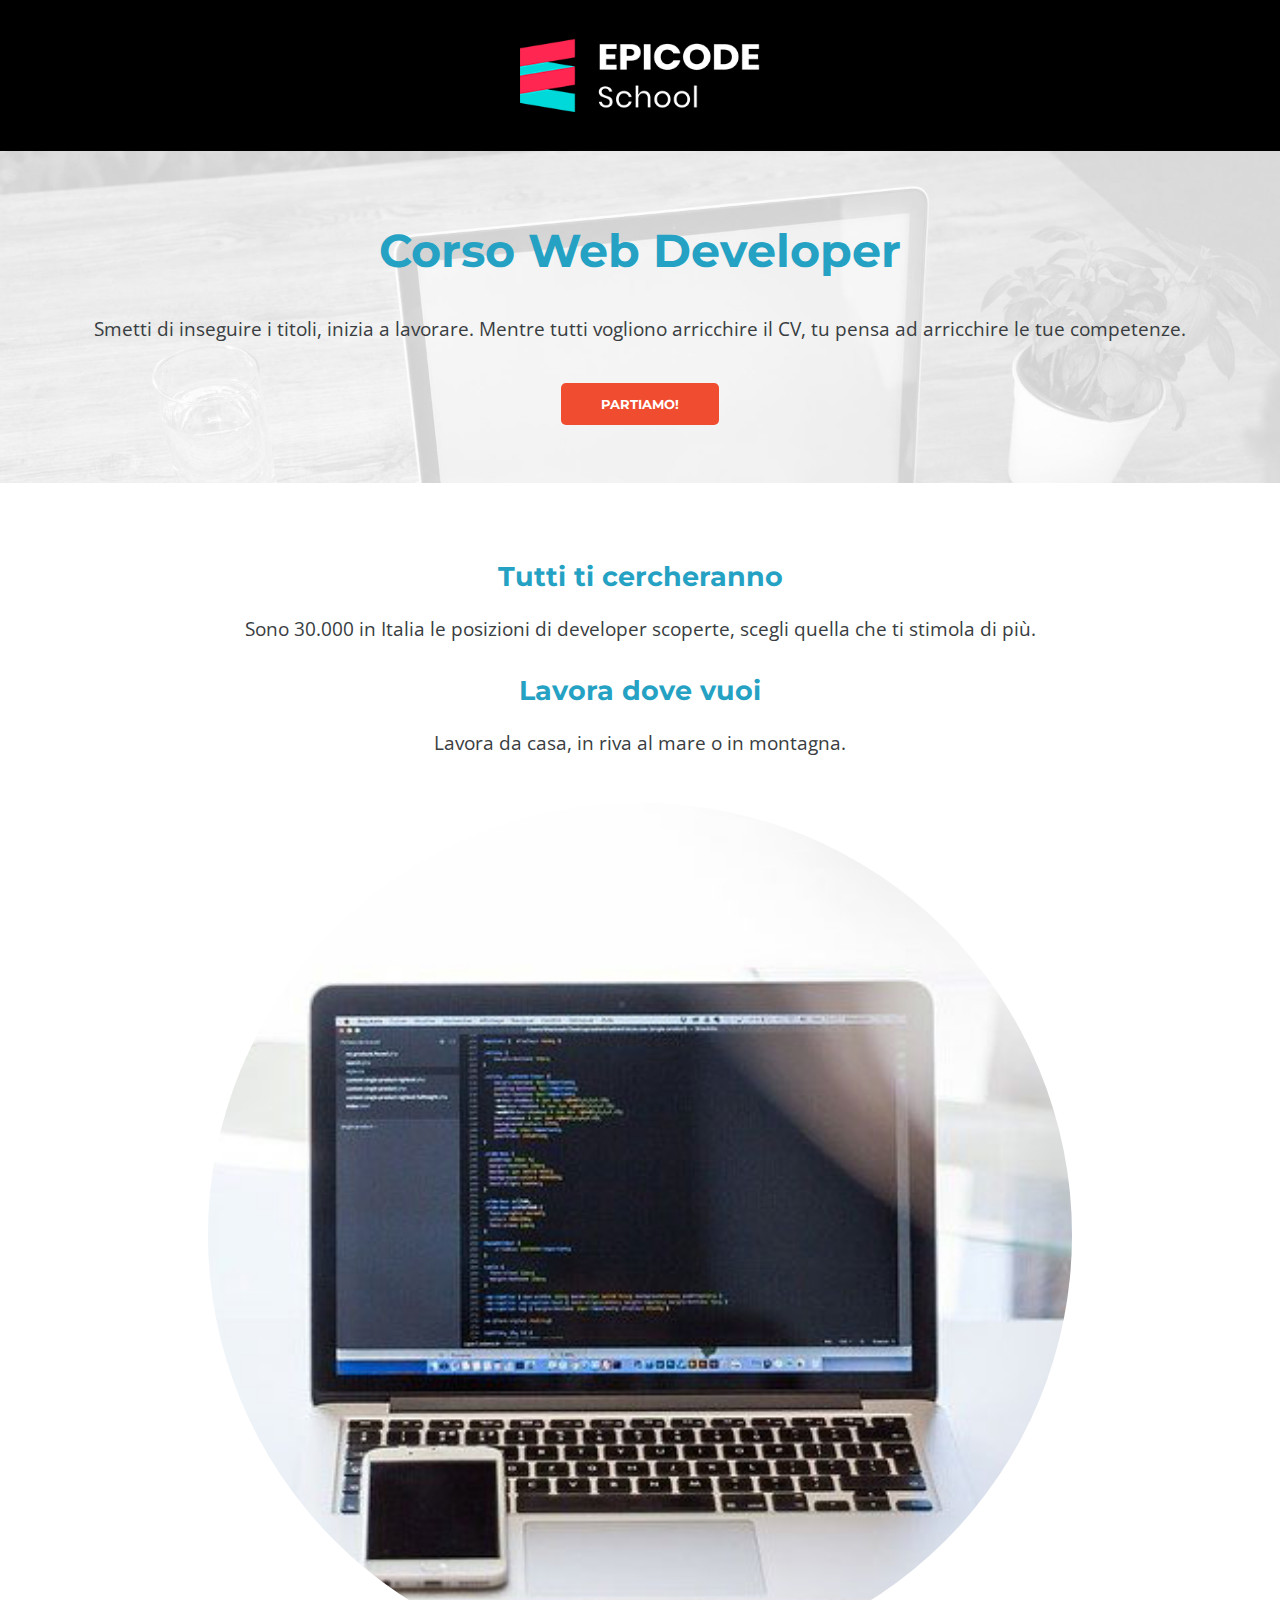
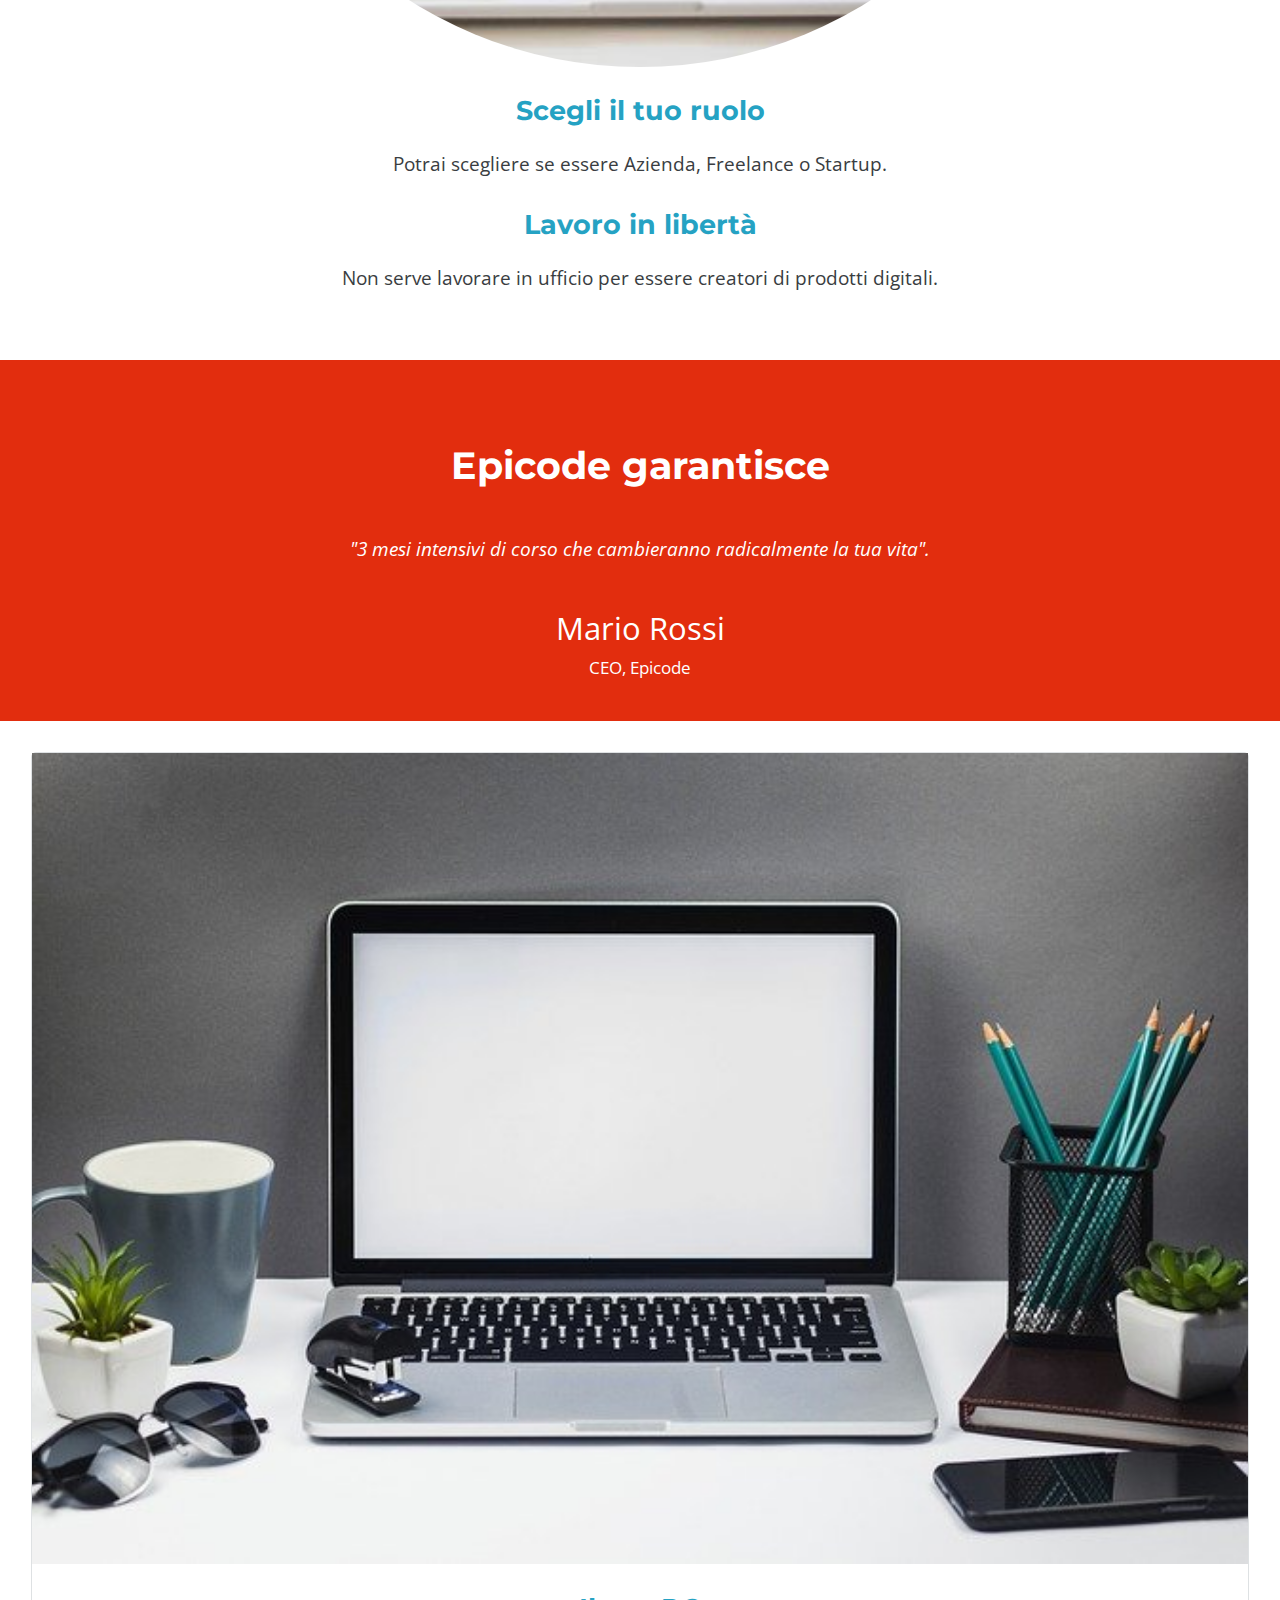
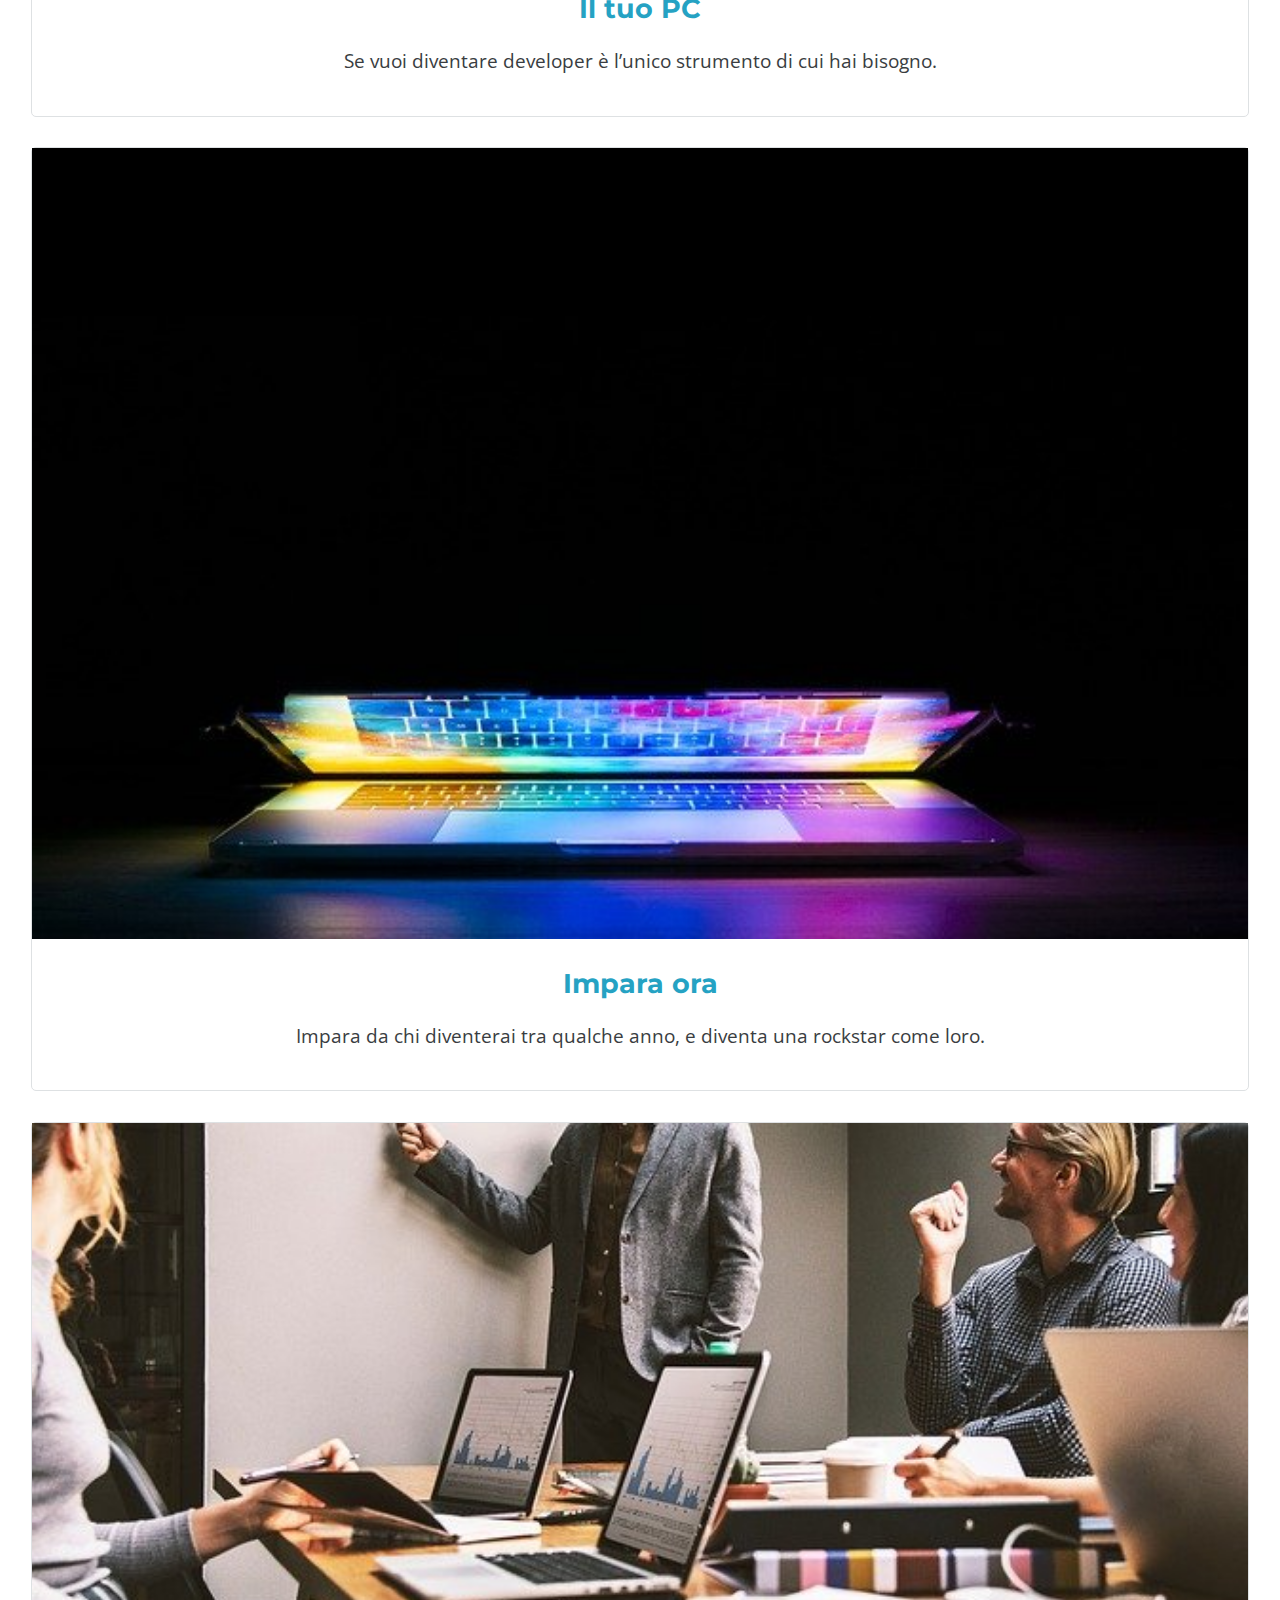
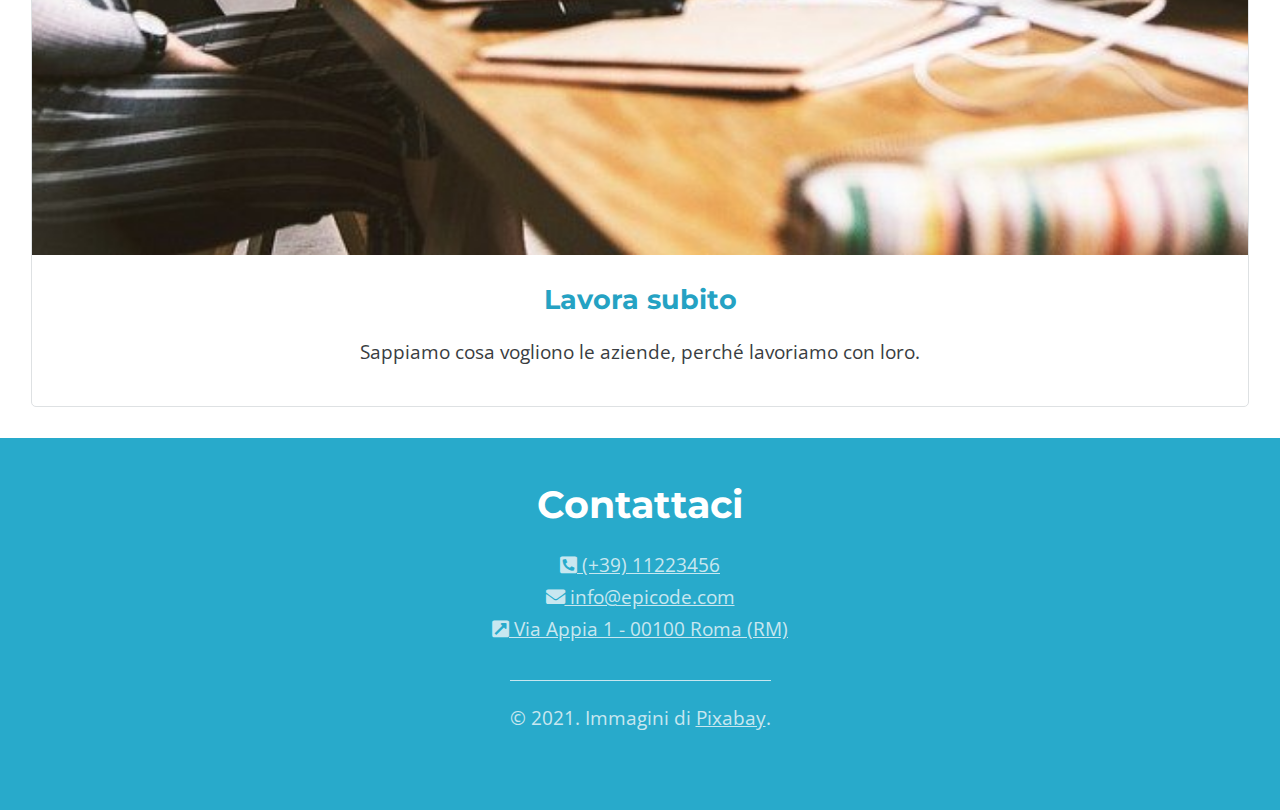
==== index-desktop.html @ 31657b8f "creating desktop version" ====
<!DOCTYPE html>
<html lang="en">
   <head>
      <meta charset="UTF-8" />
      <meta name="viewport" content="width=device-width, initial-scale=1.0" />
      <title>Corso Web Developer - Epicode school</title>
      <meta
         name="description"
         content="Da zero a Epicode con i corsi completi per diventare uno sviluppatore professionista in 3 mesi."
      />
      <link rel="stylesheet" href="css/reset.css" />
      <link
         rel="stylesheet"
         href="https://cdnjs.cloudflare.com/ajax/libs/font-awesome/5.15.4/css/all.min.css"
         integrity="sha512-1ycn6IcaQQ40/MKBW2W4Rhis/DbILU74C1vSrLJxCq57o941Ym01SwNsOMqvEBFlcgUa6xLiPY/NS5R+E6ztJQ=="
         crossorigin="anonymous"
         referrerpolicy="no-referrer"
      />
      <link rel="stylesheet" href="css/style-desktop.css" />
   </head>
   <body>
      <header>
         <img src="images/logo.png" alt="img-logo" />
         <div class="container-header">
            <h1>Corso Web Developer</h1>
            <p>
               Smetti di inseguire i titoli, inizia a lavorare. Mentre tutti
               vogliono arricchire il CV, tu pensa ad arricchire le tue
               competenze.
            </p>
            <button>PARTIAMO!</button>
         </div>
      </header>
      <main>
         <div class="container-main">
            <h2>Tutti ti cercheranno</h2>
            <p>
               Sono 30.000 in Italia le posizioni di developer scoperte, scegli
               quella che ti stimola di più.
            </p>
            <h2>Lavora dove vuoi</h2>
            <p>Lavora da casa, in riva al mare o in montagna.</p>
            <img src="images/notebook.jpg" alt="image-of-a-notebook" />
            <h2>Scegli il tuo ruolo</h2>
            <p>Potrai scegliere se essere Azienda, Freelance o Startup.</p>
            <h2>Lavoro in libertà</h2>
            <p>
               Non serve lavorare in ufficio per essere creatori di prodotti
               digitali.
            </p>
         </div>
         <div class="container-testimonial">
            <h3>Epicode garantisce</h3>
            <p>
               <i
                  >"3 mesi intensivi di corso che cambieranno radicalmente la
                  tua vita".</i
               >
            </p>
            <div class="container-testimonial-ceo">
               <p class="text-testimonial">Mario Rossi</p>
               <p>CEO, Epicode</p>
            </div>
         </div>
         <div class="content">
            <img src="images/foto1.jpg" alt="picture-of-a-notebook-1" />
            <h2>Il tuo PC</h2>
            <p>
               Se vuoi diventare developer è l’unico strumento di cui hai
               bisogno.
            </p>
         </div>
         <div class="content">
            <img src="images/foto2.jpg" alt="picture-of-a-notebook-2" />
            <h2>Impara ora</h2>
            <p>
               Impara da chi diventerai tra qualche anno, e diventa una rockstar
               come loro.
            </p>
         </div>
         <div class="content">
            <img src="images/foto3.jpg" alt="picture-of-a-notebook-3" />
            <h2>Lavora subito</h2>
            <p>Sappiamo cosa vogliono le aziende, perché lavoriamo con loro.</p>
         </div>
      </main>
      <footer>
         <h3>Contattaci</h3>

         <a href="tel:+3911223456"
            ><i class="fas fa-phone-square-alt"></i> (+39) 11223456</a
         ><br />
         <a href="mailto:info@epicode.com"
            ><i class="fas fa-envelope"></i> info@epicode.com</a
         ><br />
         <a
            href="https://www.google.com/maps/search/?api=1&query==Via+Appia+1+-+00100+Roma+(RM)"
            ><i class="fas fa-external-link-square-alt"></i> Via Appia 1 - 00100
            Roma (RM)
         </a>
         <div>
            <p>&copy; 2021. Immagini di <a href="#">Pixabay</a>.</p>
         </div>
      </footer>
   </body>
</html>
---- css/style-desktop.css ----
/* Your styles here */
@import url("https://fonts.googleapis.com/css2?family=Montserrat:wght@700&family=Open+Sans:wght@300;400;700&display=swap");

/* font-family: 'Montserrat', sans-serif;
font-family: 'Open Sans', sans-serif; */

body {
   color: #393d41;
   font-size: 1.2em;
   font-family: "Open Sans", sans-serif;
   line-height: 1.65;
   text-align: center;
}

h1,
h2,
h3,
h4,
h5,
h6 {
   color: #25a2c3;
   font-family: "Montserrat", sans-serif;
   font-weight: bold;
   line-height: 1.5;
}

i {
   font-style: italic;
}

button {
   color: #fff;
   background-color: #f04c2f;
   border-radius: 5px;
   font-family: "Montserrat", sans-serif;
   font-weight: bold;
   padding: 1em 3em;
   border: 0;
   cursor: pointer;
}

header {
   width: 100%;
   background-color: #000;
}

header img {
   display: block;
   width: 50%;
   max-width: 240px;
   padding: 2em;
   margin-left: auto;
   margin-right: auto;
}

.container-header {
   background-image: url("/images/banner.jpg");
   text-align: center;
   padding: 1em 1em 3em 1em;
   background-size: cover;
}

.container-header h1 {
   padding: 1em 1.4em 0.6em;
   /* line-height: 1; */
}

.container-header p {
   margin-bottom: 2em;
}

h1 {
   font-size: 2.4em;
}

h2 {
   font-size: 1.4em;
   margin: 0.6em auto;
}

h3 {
   font-size: 2em;
   color: #fff;
}

.container-main {
   text-align: center;
   padding: 3em 1.2em;
}

.container-main p {
   padding-bottom: 0.5em;
}

.container-main img {
   border-radius: 50%;
   width: 70%;
   margin-top: 1.8em;
}

.container-testimonial {
   text-align: center;
   background-color: #e22d0e;
   color: #fff;
}

.container-testimonial h3 {
   color: #fff;
   padding: 2em 0 1em;
}

.container-testimonial-ceo {
   padding: 2em;
}

.text-testimonial {
   font-size: 1.6em;
}

.container-testimonial-ceo p:last-child {
   font-size: 0.9em;
}

.content {
   margin: 1.6em;
   text-align: center;
   border: 1px solid #dee1e3;
   padding-bottom: 2em;
   border-radius: 5px;
}

.content p {
   padding: 0 1.6em;
}

.content img {
   width: 100%;
}

footer {
   color: #c8e7f0;
   background-color: hsl(192.15deg 67.08% 47.65%);
   text-align: center;
   padding: 2em 0 4em 0;
}

footer h3 {
   color: #fff;
   margin-bottom: 0.4em;
}

footer a {
   color: #c8e7f0;
}

footer div {
   /* padding: 1.2em auto 2em auto; */
   margin-top: 3em;
}

footer div p {
   border-top: 1px solid #c8e7f0;
   padding-top: 1.2em;
   text-align: left;
   display: inline;
}
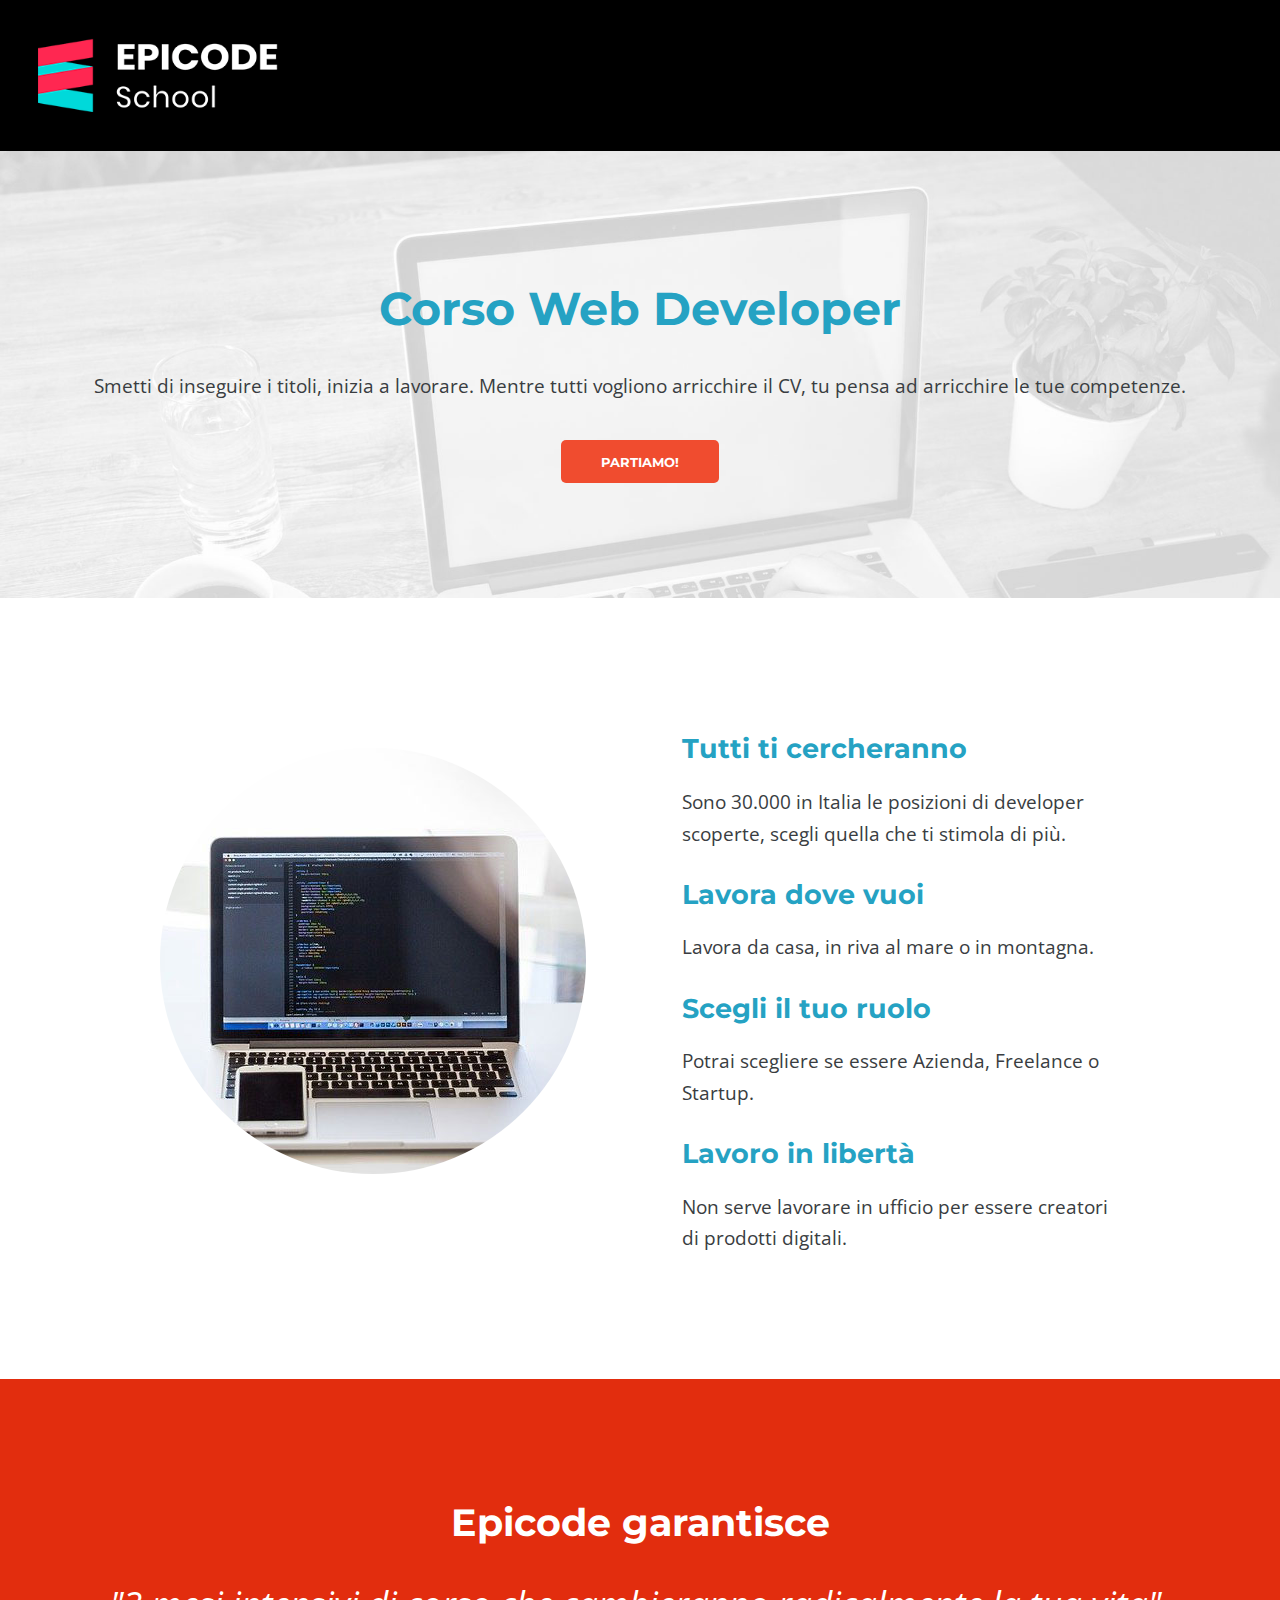
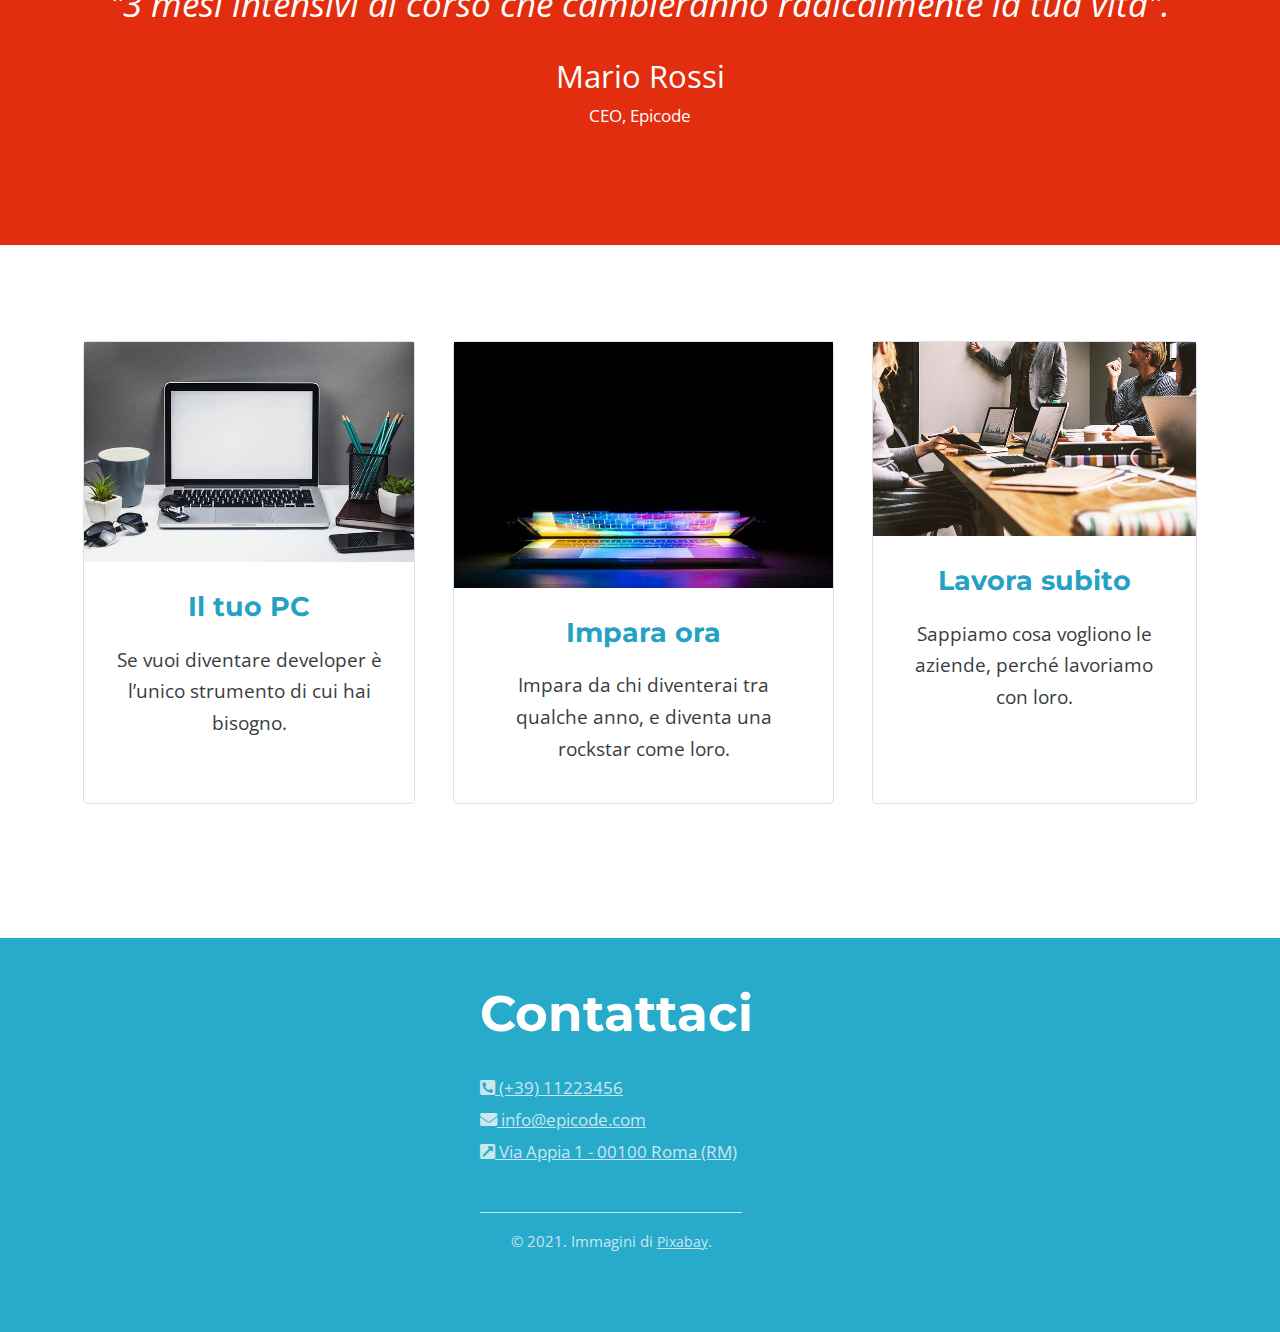
==== commit 022c5673: "desktop version finished" ====
--- a/index-desktop.html
+++ b/index-desktop.html
@@ -33,21 +33,26 @@
       </header>
       <main>
          <div class="container-main">
-            <h2>Tutti ti cercheranno</h2>
-            <p>
-               Sono 30.000 in Italia le posizioni di developer scoperte, scegli
-               quella che ti stimola di più.
-            </p>
-            <h2>Lavora dove vuoi</h2>
-            <p>Lavora da casa, in riva al mare o in montagna.</p>
-            <img src="images/notebook.jpg" alt="image-of-a-notebook" />
-            <h2>Scegli il tuo ruolo</h2>
-            <p>Potrai scegliere se essere Azienda, Freelance o Startup.</p>
-            <h2>Lavoro in libertà</h2>
-            <p>
-               Non serve lavorare in ufficio per essere creatori di prodotti
-               digitali.
-            </p>
+            <div class="img-main">
+               <img src="images/notebook.jpg" alt="image-of-a-notebook" />
+            </div>
+            <div class="container-main-content">
+               <h2>Tutti ti cercheranno</h2>
+               <p>
+                  Sono 30.000 in Italia le posizioni di developer scoperte,
+                  scegli quella che ti stimola di più.
+               </p>
+               <h2>Lavora dove vuoi</h2>
+               <p>Lavora da casa, in riva al mare o in montagna.</p>
+
+               <h2>Scegli il tuo ruolo</h2>
+               <p>Potrai scegliere se essere Azienda, Freelance o Startup.</p>
+               <h2>Lavoro in libertà</h2>
+               <p>
+                  Non serve lavorare in ufficio per essere creatori di prodotti
+                  digitali.
+               </p>
+            </div>
          </div>
          <div class="container-testimonial">
             <h3>Epicode garantisce</h3>
@@ -62,44 +67,51 @@
                <p>CEO, Epicode</p>
             </div>
          </div>
-         <div class="content">
-            <img src="images/foto1.jpg" alt="picture-of-a-notebook-1" />
-            <h2>Il tuo PC</h2>
-            <p>
-               Se vuoi diventare developer è l’unico strumento di cui hai
-               bisogno.
-            </p>
-         </div>
-         <div class="content">
-            <img src="images/foto2.jpg" alt="picture-of-a-notebook-2" />
-            <h2>Impara ora</h2>
-            <p>
-               Impara da chi diventerai tra qualche anno, e diventa una rockstar
-               come loro.
-            </p>
-         </div>
-         <div class="content">
-            <img src="images/foto3.jpg" alt="picture-of-a-notebook-3" />
-            <h2>Lavora subito</h2>
-            <p>Sappiamo cosa vogliono le aziende, perché lavoriamo con loro.</p>
+         <div class="container-content">
+            <div class="content">
+               <img src="images/foto1.jpg" alt="picture-of-a-notebook-1" />
+               <h2>Il tuo PC</h2>
+               <p>
+                  Se vuoi diventare developer è l’unico strumento di cui hai
+                  bisogno.
+               </p>
+            </div>
+            <div class="content">
+               <img src="images/foto2.jpg" alt="picture-of-a-notebook-2" />
+               <h2>Impara ora</h2>
+               <p>
+                  Impara da chi diventerai tra qualche anno, e diventa una
+                  rockstar come loro.
+               </p>
+            </div>
+            <div class="content">
+               <img src="images/foto3.jpg" alt="picture-of-a-notebook-3" />
+               <h2>Lavora subito</h2>
+               <p>
+                  Sappiamo cosa vogliono le aziende, perché lavoriamo con loro.
+               </p>
+            </div>
          </div>
       </main>
       <footer>
-         <h3>Contattaci</h3>
-
-         <a href="tel:+3911223456"
-            ><i class="fas fa-phone-square-alt"></i> (+39) 11223456</a
-         ><br />
-         <a href="mailto:info@epicode.com"
-            ><i class="fas fa-envelope"></i> info@epicode.com</a
-         ><br />
-         <a
-            href="https://www.google.com/maps/search/?api=1&query==Via+Appia+1+-+00100+Roma+(RM)"
-            ><i class="fas fa-external-link-square-alt"></i> Via Appia 1 - 00100
-            Roma (RM)
-         </a>
-         <div>
-            <p>&copy; 2021. Immagini di <a href="#">Pixabay</a>.</p>
+         <div class="footer">
+            <h3>Contattaci</h3>
+            <div class="container-footer">
+               <a href="tel:+3911223456"
+                  ><i class="fas fa-phone-square-alt"></i> (+39) 11223456</a
+               ><br />
+               <a href="mailto:info@epicode.com"
+                  ><i class="fas fa-envelope"></i> info@epicode.com</a
+               ><br />
+               <a
+                  href="https://www.google.com/maps/search/?api=1&query==Via+Appia+1+-+00100+Roma+(RM)"
+                  ><i class="fas fa-external-link-square-alt"></i> Via Appia 1 -
+                  00100 Roma (RM)
+               </a>
+            </div>
+            <div class="footer-credits">
+               <p>&copy; 2021. Immagini di <a href="#">Pixabay</a>.</p>
+            </div>
          </div>
       </footer>
    </body>
--- a/css/style-desktop.css
+++ b/css/style-desktop.css
@@ -49,15 +49,15 @@
    width: 50%;
    max-width: 240px;
    padding: 2em;
-   margin-left: auto;
-   margin-right: auto;
+   margin-left: 0;
 }
 
 .container-header {
    background-image: url("/images/banner.jpg");
    text-align: center;
-   padding: 1em 1em 3em 1em;
    background-size: cover;
+   height: 100%;
+   padding: 4em 0 6em;
 }
 
 .container-header h1 {
@@ -85,7 +85,16 @@
 
 .container-main {
    text-align: center;
-   padding: 3em 1.2em;
+   padding: 6em 1.2em;
+   display: flex;
+   margin-right: auto;
+   margin-left: auto;
+   width: 75%;
+}
+
+.container-main-content {
+   text-align: left;
+   padding-left: 5em;
 }
 
 .container-main p {
@@ -94,7 +103,6 @@
 
 .container-main img {
    border-radius: 50%;
-   width: 70%;
    margin-top: 1.8em;
 }
 
@@ -104,13 +112,17 @@
    color: #fff;
 }
 
+.container-testimonial i {
+   font-size: 1.8em;
+}
+
 .container-testimonial h3 {
    color: #fff;
-   padding: 2em 0 1em;
+   padding: 3em 0 0.6em;
 }
 
 .container-testimonial-ceo {
-   padding: 2em;
+   padding: 1em 0 6em;
 }
 
 .text-testimonial {
@@ -121,8 +133,14 @@
    font-size: 0.9em;
 }
 
+.container-content {
+   display: flex;
+   width: 90%;
+   margin: 4em auto 6em;
+}
+
 .content {
-   margin: 1.6em;
+   margin: 1em;
    text-align: center;
    border: 1px solid #dee1e3;
    padding-bottom: 2em;
@@ -140,27 +158,45 @@
 footer {
    color: #c8e7f0;
    background-color: hsl(192.15deg 67.08% 47.65%);
-   text-align: center;
+   text-align: left;
    padding: 2em 0 4em 0;
 }
 
+.footer {
+   text-align: left;
+   margin-left: auto;
+   margin-right: auto;
+   width: 25%;
+   max-width: 350px;
+}
+
+.container-footer {
+   margin-left: auto;
+   margin-right: auto;
+}
+
 footer h3 {
+   font-size: 2.6em;
    color: #fff;
    margin-bottom: 0.4em;
+   padding: 0;
 }
 
 footer a {
    color: #c8e7f0;
-}
-
-footer div {
-   /* padding: 1.2em auto 2em auto; */
+   font-size: 0.9em;
+}
+
+.footer-credits {
    margin-top: 3em;
 }
 
 footer div p {
+   padding: 1.2em 2em;
+   text-align: left;
+   display: inline;
+   width: 25%;
+   max-width: 350px;
    border-top: 1px solid #c8e7f0;
-   padding-top: 1.2em;
-   text-align: left;
-   display: inline;
-}
+   font-size: 0.8em;
+}
